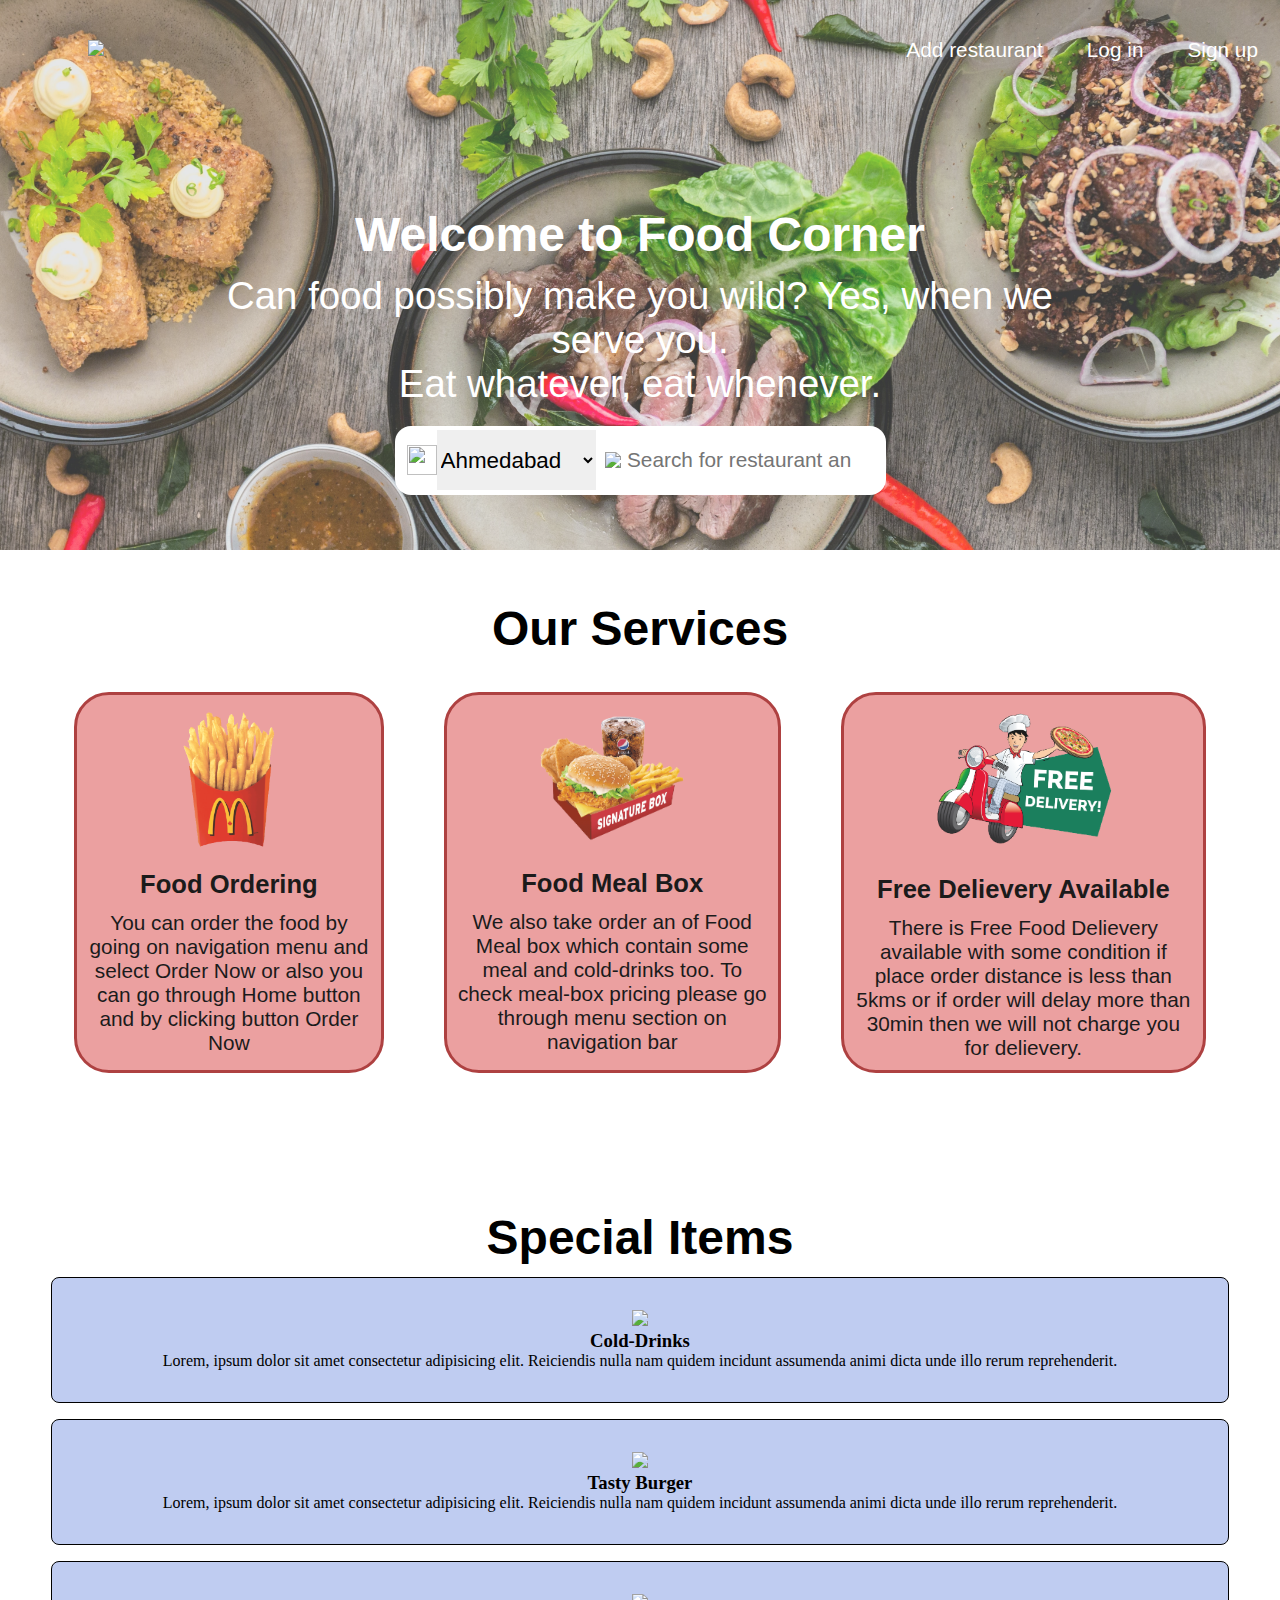
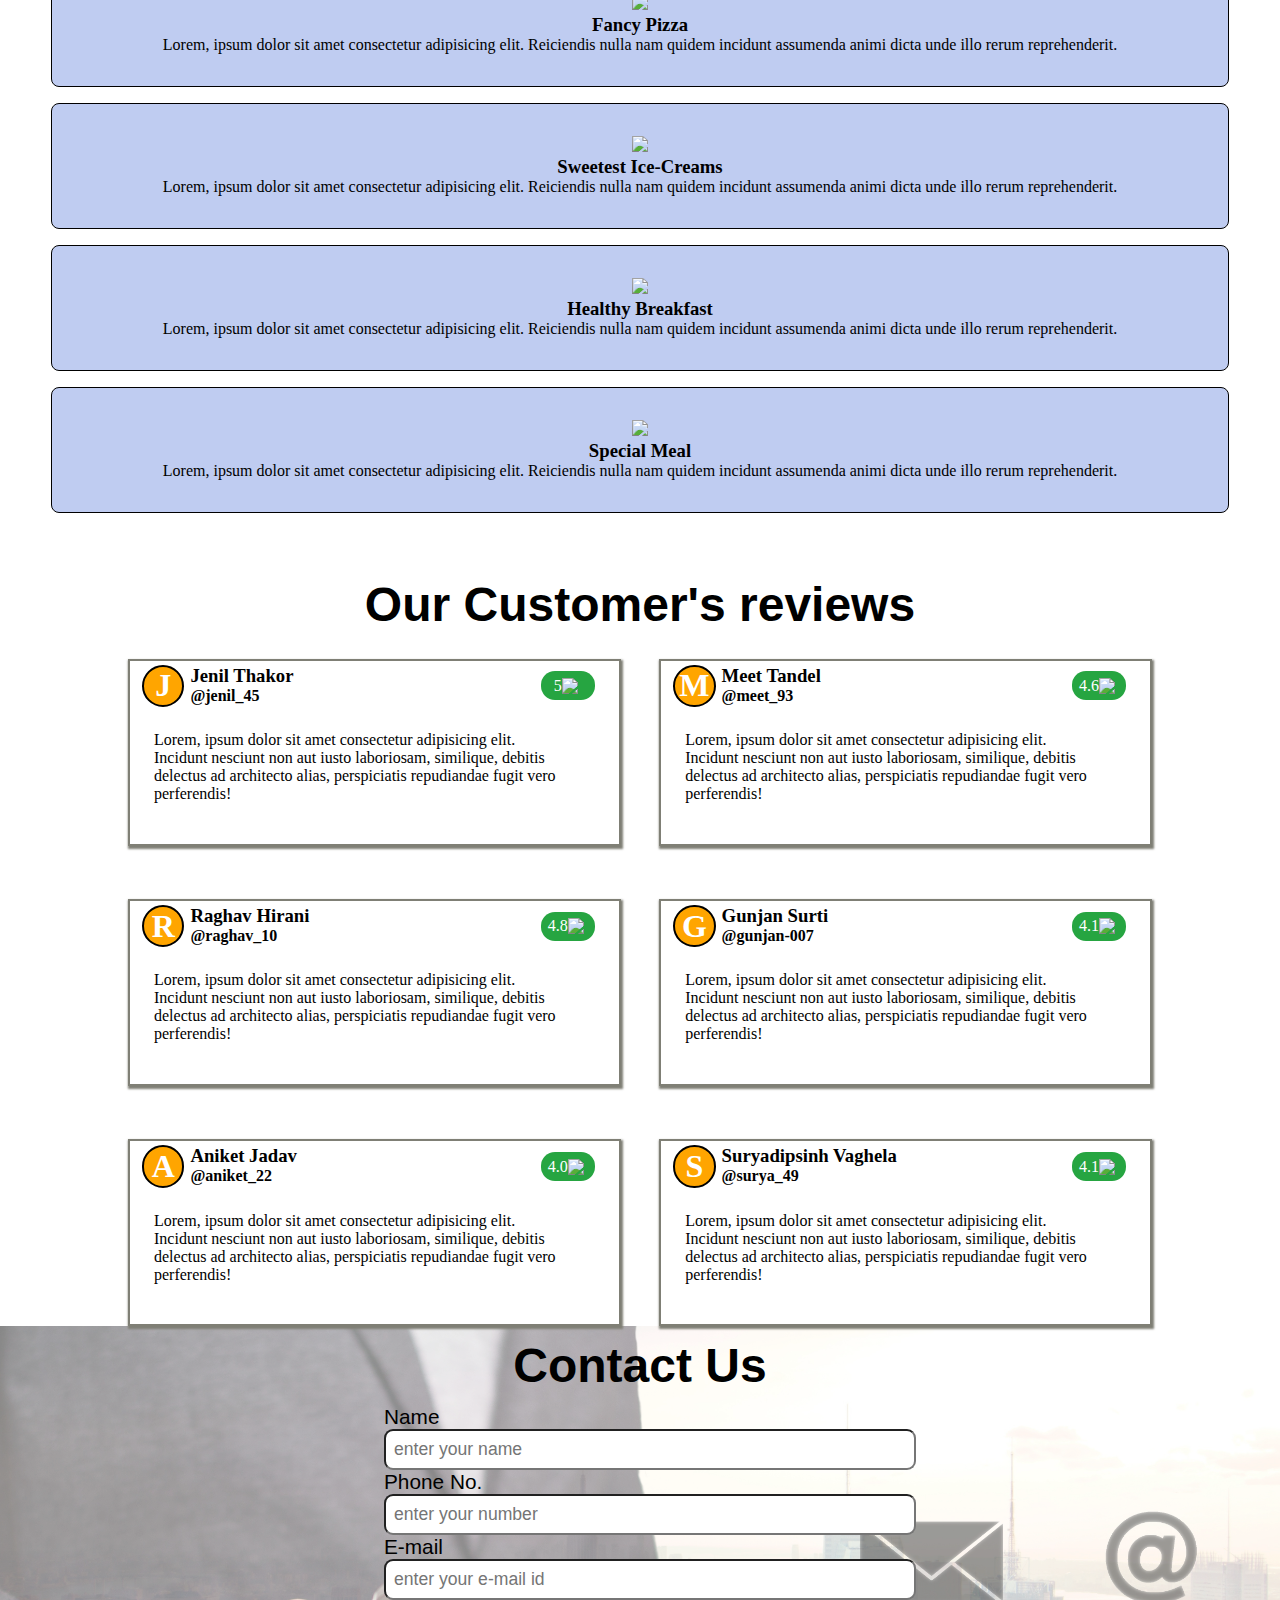
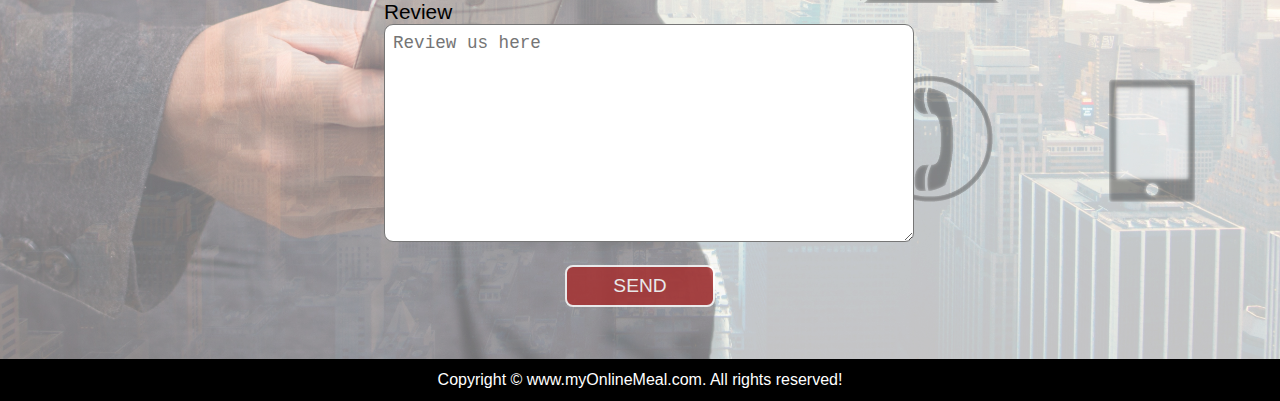
==== index.html @ 3cf20041 "Food Delivery" ====
<!DOCTYPE html>
<html lang="en">

<head>
    <meta charset="UTF-8">
    <meta http-equiv="X-UA-Compatible" content="IE=edge">
    <meta name="viewport" content="width=device-width, initial-scale=1.0">
    <title>Food Delievery Service</title>
    <link rel="stylesheet" href="food_delievery_design.css">
    <link rel="stylesheet" media="screen and (max-width: 1100px)" href="responsive.css">
    <a href="https://icons8.com/icon/g2m8Q2X0VsjV/drink"></a>
</head>

<body>
    <div class="sidebar sidebargo">

        <div class="hello">
            <h1>Hello, user</h1>
        </div>
        <ul>
            <li class="nav"><a href="#">Home</a></li>
            <li class="nav"><a href="#">Services</a></li>
            <li class="nav"><a href="#">Menu</a></li>
            <li class="nav"><a href="#">Reviews</a></li>
            <li class="nav"><a href="#">Contact</a></li>

            <li><img src="https://img.icons8.com/ios-glyphs/30/000000/facebook-new.png"/>
            <img src="https://img.icons8.com/ios-glyphs/30/000000/instagram-new.png"/>
            <img src="https://img.icons8.com/ios-glyphs/30/000000/twitter--v1.png"/>
        </li>
        </ul>
    </div>
    <nav id="navbar">

        <div id="logo">
            <div class="ham">
                <img src="https://img.icons8.com/ios-glyphs/60/ffffff/menu--v1.png" width="30px">
            </div>
            <div class="close">
                <img src="https://img.icons8.com/ios-glyphs/60/ffffff/delete-sign.png" width="30px">
            </div>

        </div>

        <ul>

            <li class="item">
                <a href="#">Add restaurant</a>
            </li>

            <li class="item">
                <a href="#">Log in</a>
            </li>

            <li class="item">
                <a href="#">Sign up</a>
            </li>
        </ul>
    </nav>

    <section id="home">
        <h1 class="h-primary">
            Welcome to Food Corner
        </h1>

        <p>
            Can food possibly make you wild? Yes, when we serve you.
        </p>

        <p>
            Eat whatever, eat whenever.
        </p>

        <div class="search">

            <img src="https://img.icons8.com/office/30/000000/marker.png" width="30px" height="30px">
            <div>
                <select name="" id="city">
                    <option value="guj ahmedabad">Ahmedabad</option>
                    <option value="guj surat">Surat</option>
                    <option value="guj navsari">Navsari</option>
                    <option value="guj vadodara">Vadodara</option>
                    <option value="guj rajkot">Rajkot</option>
                    <option value="guj saurashtra">Saurashtra</option>
                </select>
            </div>
            <img src="https://img.icons8.com/external-dreamstale-lineal-dreamstale/50/000000/external-search-ui-dreamstale-lineal-dreamstale.png"
                width="20px">
            <input type="search" name="" placeholder="Search for restaurant and dish" id="sear">
        </div>
    </section>
    <section id="services-container">
        <h1 class="h-primary">
            Our Services
        </h1>

        <div id="services">
            <div class="box">
                <img src="img/french_fries.png" alt="Error" id="ff">
                <h2 class="h-secondary">Food Ordering</h2>
                <p>You can order the food by going on navigation menu and select Order Now or also you can go through
                    Home button and by clicking button Order Now </p>
            </div>

            <div class="box">
                <img src="img/food_box.png" alt="Error" id="fb">
                <h2 class="h-secondary">Food Meal Box</h2>
                <p>We also take order an of Food Meal box which contain some meal and cold-drinks too. To check meal-box
                    pricing please go through menu section on navigation bar</p>
            </div>

            <div class="box">
                <img src="logo2.png" alt="Error" id="fd">
                <h2 class="h-secondary">Free Delievery Available</h2>
                <p>There is Free Food Delievery available with some condition if place order distance is less than 5kms
                    or if order will delay more than 30min then we will not charge you for delievery.</p>
            </div>

        </div>
    </section>

    <section class="menu" id="menu">
        <h1 class="h-primary">
            Special Items
        </h1>

        <div class="itembox">
            <div class="it">
                <img src="it1.jpg" class="image" alt="">
                <div class="content">
                    <img
                        src="https://img.icons8.com/external-vitaliy-gorbachev-flat-vitaly-gorbachev/58/000000/external-drink-carnival-vitaliy-gorbachev-flat-vitaly-gorbachev.png" />
                    <h3>Cold-Drinks</h3>
                    <p>Lorem, ipsum dolor sit amet consectetur adipisicing elit. Reiciendis nulla nam quidem incidunt
                        assumenda animi dicta unde illo rerum reprehenderit.</p>
                </div>
            </div>
            <div class="it">
                <img src="it2.jpg" class="image" alt="">
                <div class="content">
                    <img
                        src="https://img.icons8.com/external-vitaliy-gorbachev-flat-vitaly-gorbachev/58/000000/external-burger-fast-food-vitaliy-gorbachev-flat-vitaly-gorbachev-1.png" />
                    <h3>Tasty Burger</h3>
                    <p>Lorem, ipsum dolor sit amet consectetur adipisicing elit. Reiciendis nulla nam quidem incidunt
                        assumenda animi dicta unde illo rerum reprehenderit.</p>
                </div>
            </div>
            <div class="it">
                <img src="it3.jpg" class="image" alt="">
                <div class="content">
                    <img src="https://img.icons8.com/cute-clipart/64/000000/pizza.png" />
                    <h3>Fancy Pizza</h3>
                    <p>Lorem, ipsum dolor sit amet consectetur adipisicing elit. Reiciendis nulla nam quidem incidunt
                        assumenda animi dicta unde illo rerum reprehenderit.</p>
                </div>
            </div>
            <div class="it">
                <img src="it4.jpg" class="image" alt="">
                <div class="content">
                    <img
                        src="https://img.icons8.com/external-vitaliy-gorbachev-flat-vitaly-gorbachev/58/000000/external-ice-cream-sweet-vitaliy-gorbachev-flat-vitaly-gorbachev-1.png" />
                    <h3>Sweetest Ice-Creams</h3>
                    <p>Lorem, ipsum dolor sit amet consectetur adipisicing elit. Reiciendis nulla nam quidem incidunt
                        assumenda animi dicta unde illo rerum reprehenderit.</p>
                </div>
            </div>
            <div class="it">
                <img src="it5.jpg" class="image" alt="">
                <div class="content">
                    <img
                        src="https://img.icons8.com/external-vitaliy-gorbachev-flat-vitaly-gorbachev/58/000000/external-breakfast-mother-day-vitaliy-gorbachev-flat-vitaly-gorbachev.png" />
                    <h3>Healthy Breakfast</h3>
                    <p>Lorem, ipsum dolor sit amet consectetur adipisicing elit. Reiciendis nulla nam quidem incidunt
                        assumenda animi dicta unde illo rerum reprehenderit.</p>
                </div>
            </div>
            <div class="it">
                <img src="it6.jpg" class="image" alt="">
                <div class="content">
                    <img src="https://img.icons8.com/clouds/100/000000/meal.png" width="58px">
                    <h3>Special Meal</h3>
                    <p>Lorem, ipsum dolor sit amet consectetur adipisicing elit. Reiciendis nulla nam quidem incidunt
                        assumenda animi dicta unde illo rerum reprehenderit.</p>
                </div>
            </div>
        </div>
    </section>

    <section id="client-section">
        <h1 class="h-primary">Our Customer's reviews</h1>
        <div class="clients">
            <div class="client-item">
                <div class="review-item">
                    <div>
                        <h1 class="r1">J</h1>
                        <div class="name">
                            <h3>Jenil Thakor</h3>
                            <h4>@jenil_45</h4>
                        </div>
                    </div>

                    <div class="rate">5<img src="https://img.icons8.com/ios-glyphs/30/ffffff/star--v1.png"
                            width="20px"></div>
                </div>

                <div class="review">
                    <p>Lorem, ipsum dolor sit amet consectetur adipisicing elit. Incidunt nesciunt non aut iusto
                        laboriosam, similique, debitis delectus ad architecto alias, perspiciatis repudiandae fugit vero
                        perferendis!</p>
                </div>

            </div>

            <div class="client-item">
                <div class="review-item">

                    <div>
                        <h1 class="r1">M</h1>
                        <div class="name">
                            <h3>Meet Tandel</h3>
                            <h4>@meet_93</h4>
                        </div>
                    </div>
                    <div class="rate">4.6<img src="https://img.icons8.com/ios-glyphs/30/ffffff/star--v1.png"
                            width="20px"></div>
                </div>

                <div class="review">
                    <p>Lorem, ipsum dolor sit amet consectetur adipisicing elit. Incidunt nesciunt non aut iusto
                        laboriosam, similique, debitis delectus ad architecto alias, perspiciatis repudiandae fugit vero
                        perferendis!</p>
                </div>

            </div>

            <div class="client-item">
                <div class="review-item">

                    <div>
                        <h1 class="r1">R</h1>
                        <div class="name">
                            <h3>Raghav Hirani</h3>
                            <h4>@raghav_10</h4>
                        </div>
                    </div>
                    <div class="rate">4.8<img src="https://img.icons8.com/ios-glyphs/30/ffffff/star--v1.png"
                            width="20px"></div>
                </div>

                <div class="review">
                    <p>Lorem, ipsum dolor sit amet consectetur adipisicing elit. Incidunt nesciunt non aut iusto
                        laboriosam, similique, debitis delectus ad architecto alias, perspiciatis repudiandae fugit vero
                        perferendis!</p>
                </div>

            </div>
            <div class="client-item">
                <div class="review-item">

                    <div>
                        <h1 class="r1">G</h1>
                        <div class="name">
                            <h3>Gunjan Surti</h3>
                            <h4>@gunjan-007</h4>
                        </div>
                    </div>
                    <div class="rate">4.1<img src="https://img.icons8.com/ios-glyphs/30/ffffff/star--v1.png"
                            width="20px"></div>
                </div>

                <div class="review">
                    <p>Lorem, ipsum dolor sit amet consectetur adipisicing elit. Incidunt nesciunt non aut iusto
                        laboriosam, similique, debitis delectus ad architecto alias, perspiciatis repudiandae fugit vero
                        perferendis!</p>
                </div>

            </div>
            <div class="client-item">
                <div class="review-item">

                    <div>
                        <h1 class="r1">A</h1>
                        <div class="name">
                            <h3>Aniket Jadav</h3>
                            <h4>@aniket_22</h4>
                        </div>
                    </div>
                    <div class="rate">4.0<img src="https://img.icons8.com/ios-glyphs/30/ffffff/star--v1.png"
                            width="20px"></div>
                </div>

                <div class="review">
                    <p>Lorem, ipsum dolor sit amet consectetur adipisicing elit. Incidunt nesciunt non aut iusto
                        laboriosam, similique, debitis delectus ad architecto alias, perspiciatis repudiandae fugit vero
                        perferendis!</p>
                </div>

            </div>
            <div class="client-item">
                <div class="review-item">

                    <div>
                        <h1 class="r1">S</h1>
                        <div class="name">
                            <h3>Suryadipsinh Vaghela</h3>
                            <h4>@surya_49</h4>
                        </div>
                    </div>
                    <div class="rate">4.1<img src="https://img.icons8.com/ios-glyphs/30/ffffff/star--v1.png"
                            width="20px"></div>
                </div>

                <div class="review">
                    <p>Lorem, ipsum dolor sit amet consectetur adipisicing elit. Incidunt nesciunt non aut iusto
                        laboriosam, similique, debitis delectus ad architecto alias, perspiciatis repudiandae fugit vero
                        perferendis!</p>
                </div>

            </div>
            

            
        </div>

    </section>

    <section id="contact">
        <h1 class="h-primary ">Contact Us</h1>
        <div id="contact-box">
            <form action="">
                <div class="form-group">
                    <label for="name">Name</label>
                    <input type="text" name="name" id="name" placeholder="enter your name">
                </div>

                <div id="form-group">
                    <label for="name">Phone No.</label>
                    <input type="text" name="Phone" id="number" placeholder="enter your number">


                </div>

                <div id="form-group">
                    <label for="name">E-mail</label>
                    <input type="email" name="e-mail" id="name" placeholder="enter your e-mail id">

                </div>

                <div id="form-group">
                    <label for="name">Review</label>
                    <textarea name="review" id="message" cols="30" rows="10" placeholder="Review us here"></textarea>
                </div>

                <div>
                    <button class="btn">SEND</button>
                </div>


            </form>
        </div>
    </section>

    <footer>
        <div class="center">
            Copyright &copy; www.myOnlineMeal.com. All rights reserved!
        </div>
    </footer>

    <script src="index.js"></script>

</body>

</html>
---- food_delievery_design.css ----
/* CSS reset */
*
{
    margin: 0px;
    padding: 0px;
}

/* CSS variable */
:root
{
    --navbar-height: 59px;
}

/* Navigation Bar */
#navbar
{
    display: flex;
    align-items: center;   
    justify-content: space-between;
    /* position: relative; */
    /* position: sticky; */
    top: 0px;
    min-height: 100px;
}


/* Logo and image of Navigation Bar */
#logo
{
    display: flex;
    /* margin: 34px 45px; */

}

.ham
{
    position: relative;
    /* top: 25px; */
    left: 88px;
    z-index: 2;
    cursor: pointer;
}
.close
{
    position: absolute;
    top: 25px;
    left: 25px;
    z-index: 4;
    cursor: pointer;
}

/* Sidebar */

.sidebar
{
    /* background-color: red; */
    display: flex;
    flex-direction: column;
    min-width: 350px;
    min-height: 600px;
    position: absolute;
    top: 0;
    left: 0;
    align-items: center;
    z-index: 3;
    transition: 300ms ease-in-out;
}

.sidebar .hello
{
    background-color: rgb(239, 79, 95);
    display: flex;
    align-items: center;
    justify-content: center;
    min-width: 100%;
    min-height: 75px;
    color: rgb(255 237 148);

}

.sidebar .hello h1
{
    font-size: 2.5rem;
}

.sidebar ul
{
    display: flex;
    flex-direction: column;
    align-items: center;
    /* justify-content: center; */
    background-color: rgb(235, 235, 235);
    min-height: 400px;
    min-width: 100%;
    /* margin-top: 50px; */
}

.sidebar ul li
{
    display: flex;
    min-width: 100%;
    flex-direction: row;
    align-items: center;
    justify-content: center;
    list-style: none;
    /* margin: 6px 0px; */
    padding: 6px;
}

.sidebar ul li a:hover
{
    background-color: #aeaeab;
    color: white;
    /* width: 100%; */
}
.sidebar ul li img
{
    margin: 2px 4px;
    cursor: pointer;

}
.sidebar ul li a
{
    text-decoration: none;
    width: 100%;
    display: flex;
    align-items: center;
    justify-content: center;
    min-height: 60px;
    font-size: 2rem;
    color: rgb(32, 28, 28);
}


.sidebargo
{
    transform: translateX(-400px);
}
/* List Styling of Navigation Bar */
/* #navbar
{
    position: relative;            
} */

#navbar ul
{
    display: flex;
    top: 25px;
}

#navbar::before
{
    /* background-color: black; */
    content: "";
    position: absolute;
    height: 100%;
    width: 100%;
    top: 0px;
    left: 0px;
    z-index: -1;
    opacity: 0.4;
}

#navbar ul li
{
    list-style: none;
    font-size: 1.3rem;                  /* To make responsive website we use rem */
}

#navbar ul li a
{
    color: white;
    display: block;
    padding: 3px 22px;
    border-radius: 20px;
    text-decoration: none;
    font-family: Verdana, Geneva, Tahoma, sans-serif;
}

#navbar ul li a:hover
{
    color: black;
    background-color: khaki;
    display: block;
    padding: 3px 22px;
    border-radius: 20px;
    text-decoration: none;
}

/* Home Section */
#home
{

    display: flex;
    flex-direction: column;
    padding: 3px 200px;
    min-height: 483px;
    /* height: 420px; */
    justify-content: center;
    align-items: center;
}

#home::before
{
    /* background: url(/WEB_DEVELOPMENT_CODE_WITH_HARRY/PROJECT2_Responsive_Website_Design/bg4.jpg) no-repeat center center/cover; */
    background: url(bg2.jpg) no-repeat center center/cover;
    content: "";
    position: absolute;
    min-height: 550px;
    width: 100%;
    top: 0px;
    left: 0px;
    z-index: -1;
    opacity: 0.78;

    animation-name: anim1;
    animation-duration: 16s;
    animation-iteration-count: infinite;
}

@keyframes anim1
{
    0%
    {
        background: url(bg2.jpg) no-repeat center center/cover;
        z-index: -1;
    }

    25%
    {
        background: url(bg5.jpg) no-repeat center center/cover;
        z-index: -1;
    }

    50%
    {
        background: url(bg6.jpg) no-repeat center center/cover;
        z-index: -1;
    }

    75%
    {
        background: url(bg7.jpg) no-repeat center center/cover;
        z-index: -1;
    }

    100%
    {
        background: url(bg2.jpg) no-repeat center center/cover;
        z-index: -1;
    }
}
#home h1
{
    /* color: white; */
    color: white;
    text-align: center;
}

#home p
{
    /* color: white; */
    color: white;
    text-align: center;
    font-size: 2.4rem;
    font-family: 'Gill Sans', 'Gill Sans MT', Calibri, 'Trebuchet MS', sans-serif;
}

.search
{
    background-color: white;
    min-width: 50%;
    min-height: 65px;
    padding: 2px 12px;
    border-radius: 16px;
    display: flex;
    align-items: center;
    justify-content: space-between;
    margin-top: 20px;
}

.search div
{
    display: flex;
    width: 39%;
    height: 100%;
}
.search div select
{
    min-height: 60px;
    width: 95%;
    font-size: 1.4rem;
    border: 0px solid white;
}

.search input
{
    min-height: 60px;
    width: 58%;
    font-size: 1.3rem;
    border: 0px solid white;
    padding: 2px 4px;

}


/* Services Section */
/* #services-container
{
    border: 2px solid red;
    margin: 0px 12px;
} */
#services
{
    margin: 44px;
    margin-top: -6px;
    display: flex;
}



#services .box
{
    border: 3px solid brown;
    margin: 30px;
    padding: 10px;
    border-radius: 35px;
    background-color: rgb(233, 149, 149);
    opacity: 0.89;
    justify-content: space-evenly;
}

#services .box p
{
    text-align: center;
    font-size: 1.3rem;
    font-family: 'Lucida Sans', 'Lucida Sans Regular', 'Lucida Grande', 'Lucida Sans Unicode', Geneva, Verdana, sans-serif;
}

#services .box #ff
{
    width: 150px;
    display: block;
    margin: auto;
}

#services .box #fb
{
    width: 240px;
    display: block;
    margin: auto;
}

#services .box #fd
{
    width: 194px;
    display: block;
    margin: auto;
}

/* Client Section */
#client-section
{
    min-height: 600px;
    display: flex;
    flex-direction: column;
    align-items: center;

}

/* #client-section::before
{
    background: url(./bg4.jpg) no-repeat center center/cover;
    width: 100%;
    height: 258px;
    content: "";
    position: absolute;
    z-index: -1;
    opacity: 0.3;
} */
.clients
{
    display: flex;
    align-items: center;
    flex-wrap: wrap;
    gap: 2.4rem;
    max-width: 80vw;

}

.name
{
    padding: 0px 6px;
}
#client-section .clients .client-item
{
    border: 2px solid #7f7f75;
    flex: 1 1 28rem;
    flex-direction: column;
    margin-top: 15px;
    align-items: center;
    cursor: pointer;
    justify-content: center;
    min-height: 175px;
    padding: 4px 12px;
    box-shadow: 1px 2px 2px 1px #7f7f75;
}

.client-item:hover
{
    transform: scale(1.1);

}
.client-item .review
{
    display: flex;
    max-width: 90%;
    /* background-color: red; */
    align-items: center;
    margin-top: 12px;
    padding: 12px;
}

.review
{
    display: flex;
    flex-direction: column;
    /* align-items: center; */
}

.review div
{
    display: flex;
    align-items: center;
    justify-content: center;
}

.review-item
{
    display: flex;
    align-items: center;
    justify-content: space-between;
}

.review-item div
{
    display: flex;

    
}

.review-item div h1{
     
    display: flex;
    align-items: center;
    justify-content: center;
    background-color: orange;
    width: 2.4rem;
    color: white;
    height: 2.4rem;
    border: 2px solid black;
    border-radius: 50%;
}
.review-item div div
{
    display: flex;
    flex-direction: column;
}

.review-item div div img
{
    margin-left: 4px;
}
.rate
{
    background-color: #26a541;
    display: flex;
    align-items: center;
    justify-content: center;
    padding: 2px 7px;
    font-size: 16px;
    margin-right: 12px;
    border-radius: 14px;
    width: 40px;
    height: 25px;
    color: white;
}

/* Contact Us Section */
#contact
{
    position: relative;
}

#contact::before
{
    content: "";
    position: absolute;
    width: 100%;
    height: 100%;
    background: url(./contact.jpg) no-repeat center center/cover;
    z-index: -1;
    opacity: 0.7;
}

#contact-box
{
    display: flex;
    justify-content: center;
    align-items: center;
    padding-bottom: 34px;

}

#contact-box input , #contact-box textarea
{
    width: 100%;
    padding: 0.5rem;
    border-radius: 9px;
    font-size: 1.1rem;

}

#contact-box .btn
{
    width: 150px;
    padding: 0.5rem;
    border-radius: 8px;
    font-size: 1.2rem;
    display: block;
    margin: 18px auto;
}

#contact-box form
{
    width: 40%;
    font-size: 1.3rem;
    font-family: 'Trebuchet MS', 'Lucida Sans Unicode', 'Lucida Grande', 'Lucida Sans', Arial, sans-serif;
}

/* Footer */
footer
{
    background: black;
    color: white;
    padding: 9px 20px;
}

/* Utility Classes */
.h-primary
{
    font-size: 3rem;
    font-family: -apple-system, BlinkMacSystemFont, 'Segoe UI', Roboto, Oxygen, Ubuntu, Cantarell, 'Open Sans', 'Helvetica Neue', sans-serif;
    padding: 12px;
    text-align: center;
}

.h-secondary
{
    font-size: 1.6rem;
    text-align: center;
    padding: 12px;
    font-family: 'Franklin Gothic Medium', 'Arial Narrow', Arial, sans-serif;
}

.btn
{
    padding: 6px 20px;
    border: 2px solid white;
    background-color: brown;
    color: white;
    font-size: 1.2rem;
    margin: 20px;
    border-radius: 14px;
    opacity: 0.8;
    font-family: Arial, Helvetica, sans-serif;
    text-decoration: none;
    cursor: pointer;
}
.btn1
{
    padding: 6px 20px;
    border: 2px solid rgb(233,78,109);
    background-color: white;
    color: rgb(233, 78, 109);
    font-size: 1.2rem;
    border-radius: 10px;
    font-family: Arial, Helvetica, sans-serif;
    text-decoration: none;
    cursor: pointer;
}

.btn1:hover
{
    background-color: rgb(233, 78, 109);
    color: white;
    border: 2px solid rgb(175, 166, 166);
}

.btn a
{
    text-decoration: none;
    color: white;
}

.btn:hover
{
    padding: 6px 20px;
    border: 2px solid white;
    background-color: rgba(128, 128, 128, 0.483);
    color: white;
    font-size: 1.2rem;
    margin: 20px;
    border-radius: 14px;
    opacity: 0.8;
    font-family: Arial, Helvetica, sans-serif;
    cursor: pointer;
}

.center
{
    padding: 3px 12px;
    font-size: 1rem;
    font-family: Arial, Helvetica, sans-serif;
    text-align: center;
}

html
{
    scroll-behavior: smooth;
}

/* Special dish section */
.menu
{
    /* background-color: red; */
    display: flex;
    flex-direction: column;
    align-items: center;
    justify-content: center;
    padding: 3.2rem;
}

.menu .itembox
{
    display: flex;
    flex-wrap: wrap;
    gap: 1rem;
}

.menu .itembox .it
{
    flex: 1 1 39rem;
    /* width: 32%;
    height: 10%; */
    position: relative;
    overflow: hidden;
    border: 0.05em solid black;
    cursor: pointer;
    border-radius: 0.5rem;
    background-color: rgb(191, 204, 241);
}

.menu .itembox .it .image
{
    height: 100%;
    width: 100%;
    object-fit: cover;
    position: absolute;
    top: -100%;
    left: 0;
    transition: 0.4s ease-in-out;
}

.menu .itembox .it .content
{
    text-align: center;
    padding: 2rem;
    transition: 0.4s ease-in-out;

}

.menu .itembox .it:hover .image
{
    top: 0%;
}

.menu .itembox .it:hover .content
{
    transform: translateY(100%);
}

/* Order Now section */

.menu .itembox .or
{
    flex: 1 1 39rem;
    /* width: 32%;
    height: 10%; */
    position: relative;
    padding: 2rem 0.1rem;
    margin: 4px 0px;
    overflow: hidden;
    border: 0.05em solid black;
    cursor: pointer;
    border-radius: 0.5rem;
    text-align: center;
    /* background-color: rgb(191, 204, 241); */
}

.menu .itembox .or .image
{
    height: 20rem;
    object-fit: cover;
    width: 70%;
    border-radius: 0.5rem;
}

.menu .itembox .or .price
{
    position: absolute;
    top: 3rem;
    left: 7rem;
    background-color: rgb(243, 50, 88);
    color: white;
    border: 2px solid rgb(172, 162, 162);
    border-radius: 0.4rem;
    padding: 0.2rem;
}

.more
{
    /* position: relative; */
    position: absolute;
    right: 54px;
    bottom: -1149px;
}

.more a
{
    text-decoration: none;
}

.log
{
    position: fixed;
    background-color: rgba(142, 142, 142, 0.721);
    right: 0;
    top: 300px;
    padding: 12px 0.2px;
    /* padding-right: 2px; */
    z-index: 1;
}

.log ul
{
    display: flex;
    flex-direction: column;
    align-items: center;
    justify-content: center;
}

.log ul li
{
    list-style: none;
    margin: 10px;
}
---- responsive.css ----
/* Navbar */
/* #navbar
{
    flex-direction: column;
} */

#navbar ul
{
    /* flex-wrap: wrap; */
    align-items: center;
    justify-content: center;
}
#navbar ul li
{
    flex-wrap: wrap;
    font-size: 0.7rem;
}

#navbar ul li a
{
    padding: 0px 11px;
}


.ham
{
    left: 10px;
}

.sidebar
{
    min-height: 100vh;
}
/* Home */
#home
{
    height: 371px;
    padding: 3px 68px;
}

#home::before
{
    height: 531px;
}

#home p
{
    font-size: 13px;
}

/* Services */
#services
{
    flex-direction: column;
    align-items: center;
    justify-content: center;
}

#services .box
{
    border: 3px solid brown;
    margin: 30px;
    padding: 10px;
    border-radius: 35px;
    background-color: rgb(233, 149, 149);
    opacity: 0.89;
    justify-content: space-evenly;
    width: 242px;
}

.menu
{
    display: flex;
    flex-direction: column;
}
/* Contact */
#clients
{
    overflow: hidden;
}

.clients
{
    flex-wrap: wrap;
    align-items: center;
    justify-content: center;
}

.clients img
{
    width: 82px;
}

.client-item
{
    /* padding: 40px; */
    padding: 2px;
    padding-left: 45px;
}

/* Footer */

/* Utility Classes */
.h-primary
{
    font-size: 26px;
    /* display: block; */
}

.center
{
    padding: 3px 8px;
    font-size: 0.5rem;
    font-family: Arial, Helvetica, sans-serif;
    text-align: center;
}
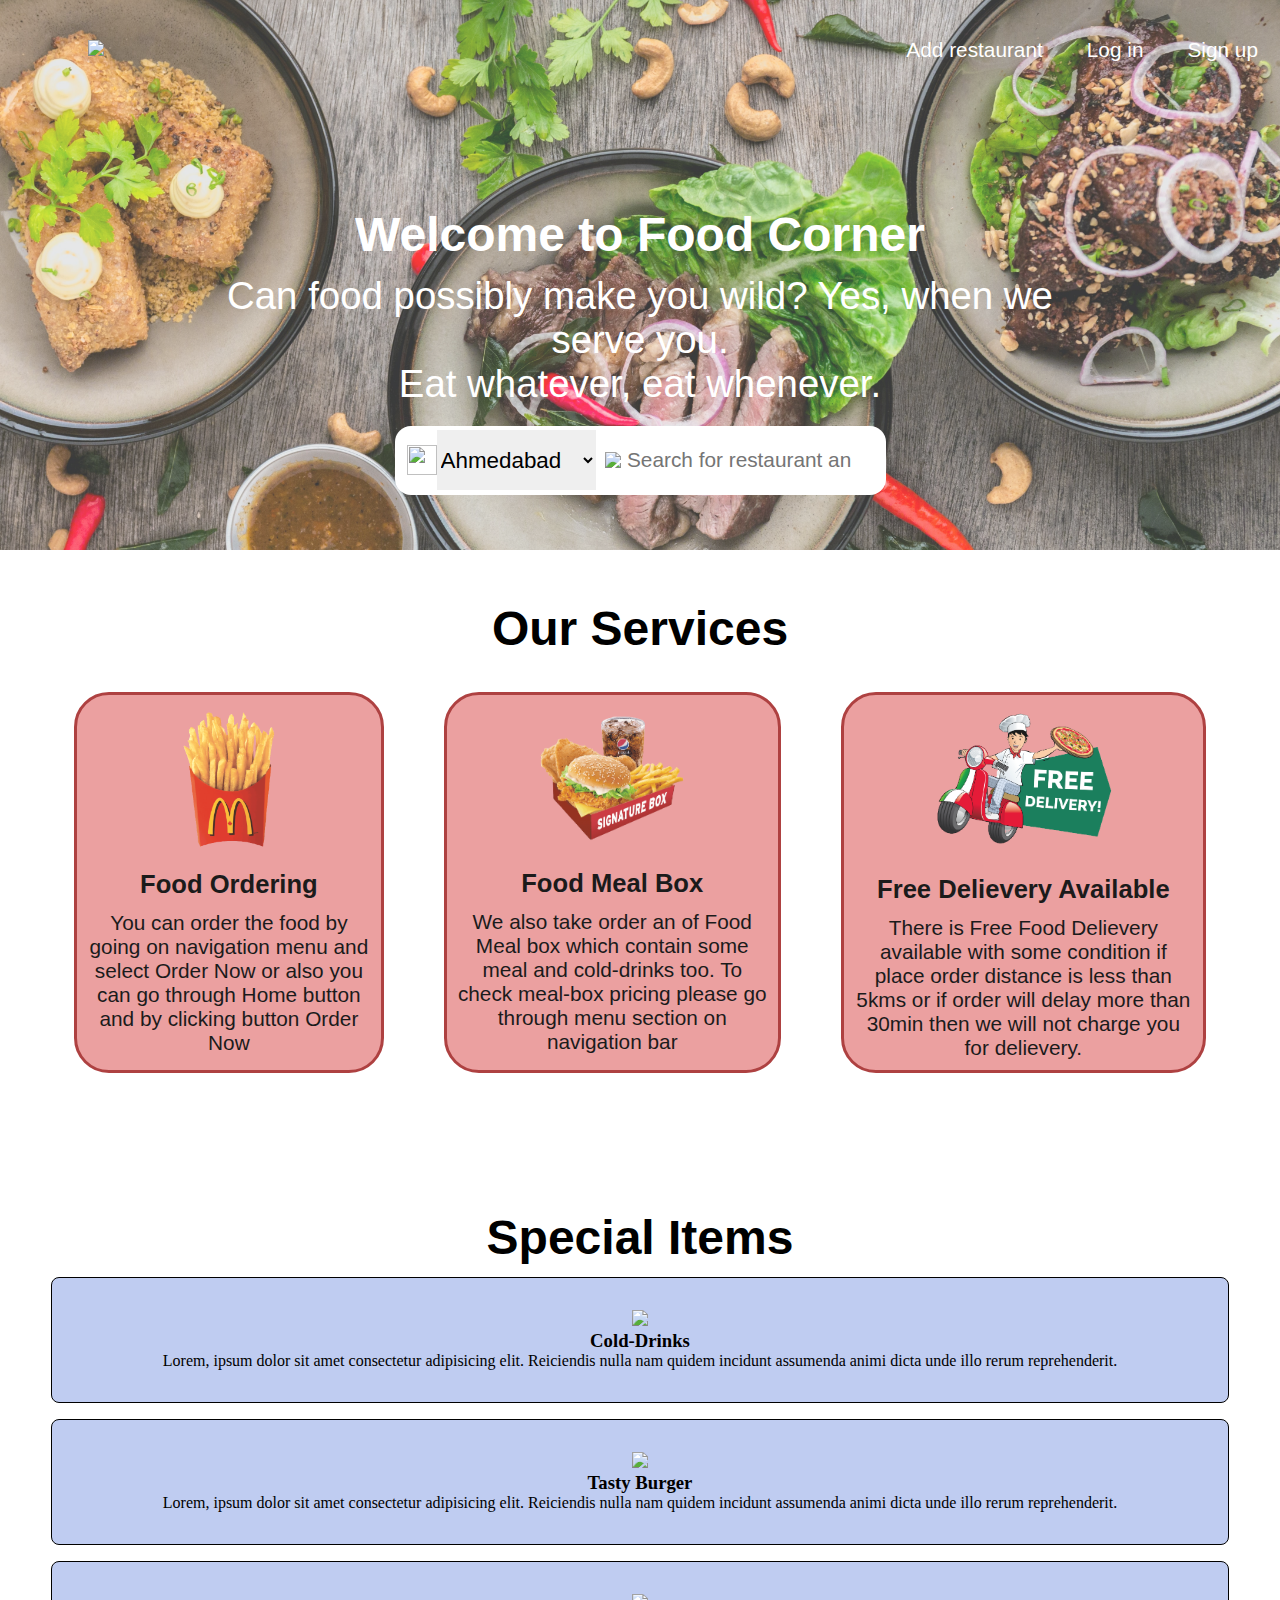
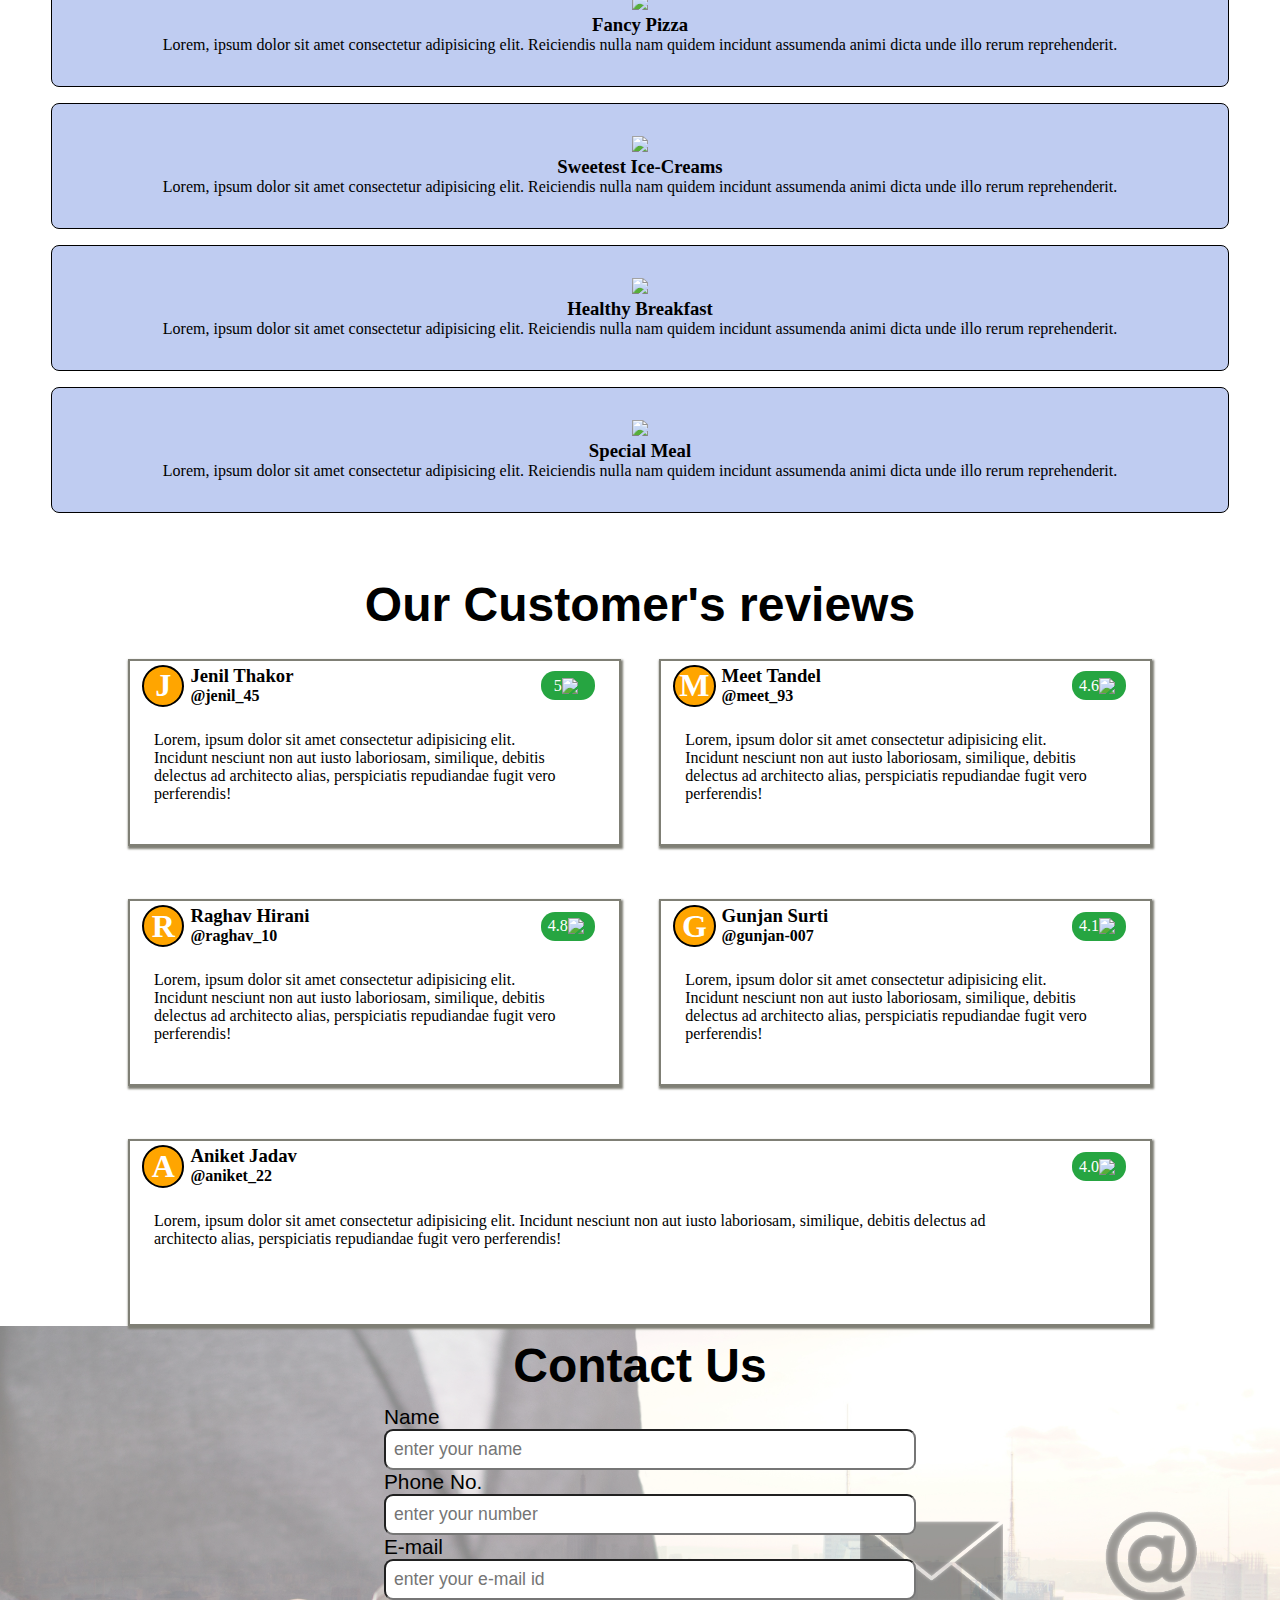
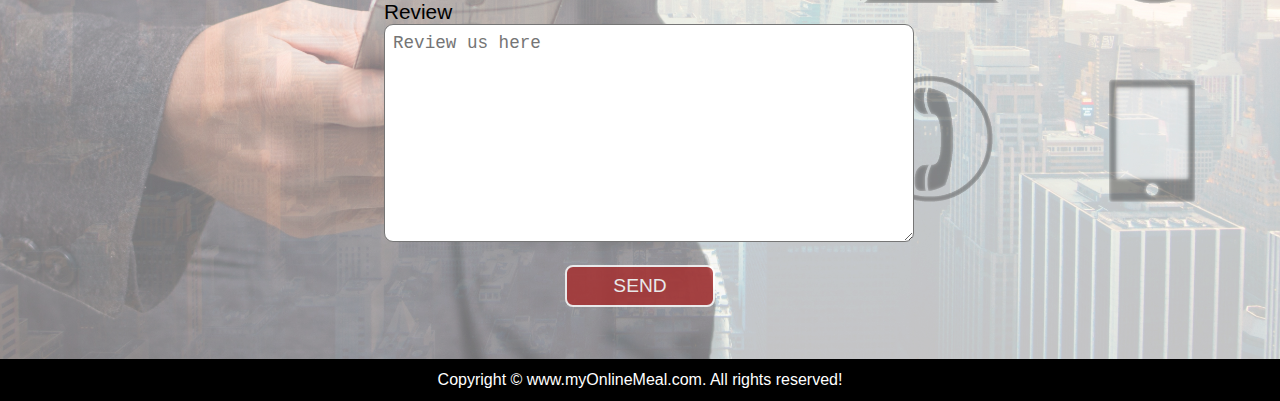
==== commit 0a7c39f9: "Update index.html" ====
--- a/index.html
+++ b/index.html
@@ -296,27 +296,6 @@
                 </div>
 
             </div>
-            <div class="client-item">
-                <div class="review-item">
-
-                    <div>
-                        <h1 class="r1">S</h1>
-                        <div class="name">
-                            <h3>Suryadipsinh Vaghela</h3>
-                            <h4>@surya_49</h4>
-                        </div>
-                    </div>
-                    <div class="rate">4.1<img src="https://img.icons8.com/ios-glyphs/30/ffffff/star--v1.png"
-                            width="20px"></div>
-                </div>
-
-                <div class="review">
-                    <p>Lorem, ipsum dolor sit amet consectetur adipisicing elit. Incidunt nesciunt non aut iusto
-                        laboriosam, similique, debitis delectus ad architecto alias, perspiciatis repudiandae fugit vero
-                        perferendis!</p>
-                </div>
-
-            </div>
             
 
             
@@ -370,4 +349,4 @@
 
 </body>
 
-</html>+</html>
